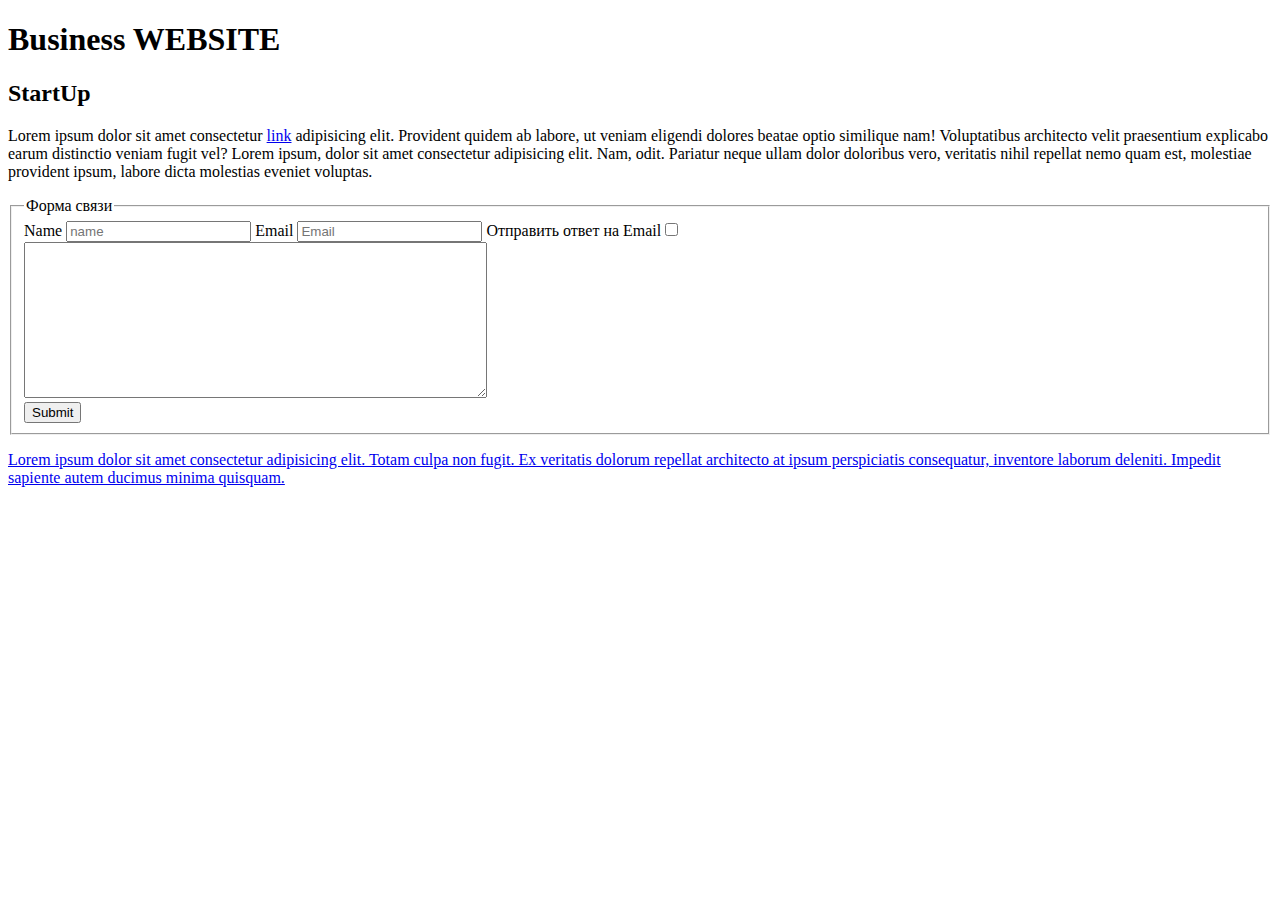
==== Udemy_HTML+CSS/Lessons_1/index.html @ 272c3c9f "фиксация" ====
<!DOCTYPE html>
<html lang="en">
<head>
    <meta charset="UTF-8">
    <meta http-equiv="X-UA-Compatible" content="IE=edge">
    <meta name="viewport" content="width=device-width, initial-scale=1.0">
    <title>My first website</title>
</head>
<body>
    <h1>Business WEBSITE</h1>
    <h2>StartUp</h2>
  <!--   <ol>
        <li>Business WEBSITE</li>
        <li>StartUp</li>
        <span>End business</span>
            <ul>
                <li>1</li>
                <li>2</li>
            </ul>
    </ol> -->

    <p>Lorem ipsum dolor sit amet consectetur <a href="http://htmlbook.ru/html/img">link</a> adipisicing elit. 
    Provident quidem ab labore, ut veniam eligendi dolores beatae 
    optio similique nam! Voluptatibus architecto velit praesentium 
    explicabo earum distinctio veniam fugit vel? Lorem ipsum, 
    dolor sit amet consectetur adipisicing elit. Nam, odit. 
    Pariatur neque ullam dolor doloribus vero, 
    veritatis nihil repellat nemo quam est, 
    molestiae provident ipsum, labore dicta molestias eveniet voluptas.</p>
   <!--  <p>Lorem ipsum dolor sit amet consectetur adipisicing elit. Exercitationem aut nemo amet obcaecati atque officia vel, unde officiis ipsam dolor ex quis odio. Eaque quae voluptates voluptatibus aliquam earum rem.</p> 
    <h2>section 2</h2>    
    <img src="http://img2.joyreactor.cc/pics/post/full/anon-%D0%9A%D0%B0%D1%80%D1%82%D0%B8%D0%BD%D0%BA%D0%B0-2191131.jpeg" alt="my image">   
    <p>Lorem ipsum dolor sit amet, consectetur adipisicing elit. Ea molestias, optio soluta commodi tenetur temporibus consectetur reprehenderit fugit aliquid libero voluptatibus dolorem ipsum doloribus iusto neque ullam saepe. Sint, consectetur.</p>  
    <h3>section 3</h3>
   
    <table>
    <tr>
        <th>Informations</th>
        <th>variable</th>
        <th>Value</th>
    </tr>
    <tr>
        <td>1</td>
        <td>2</td>
        <td>3</td>
    </tr>
    <tr>
        <td>1</td>
        <td>2</td>
        <td>3</td>
    </tr>
</table> -->
<form action="#">
    <fieldset name="Form">
        <Legend>Форма связи</Legend>
          <label for="name">Name</label>
        <input name="name" type="text" placeholder="name">
    <label for="Email">Email</label>   
        <input name="Email" type="Email" placeholder="Email">
        <label>Отправить ответ на Email<input type="checkbox"></label>
        <br>
        <textarea cols="55" rows="10"></textarea>
        <br>
        <input type="submit"> 
    </fieldset>
 <a href="#"><p>Lorem ipsum dolor sit amet consectetur adipisicing elit. Totam culpa non fugit. Ex veritatis dolorum repellat architecto at ipsum perspiciatis consequatur, inventore laborum deleniti. Impedit sapiente autem ducimus minima quisquam.</p></a>
</form>
</body>
</html>
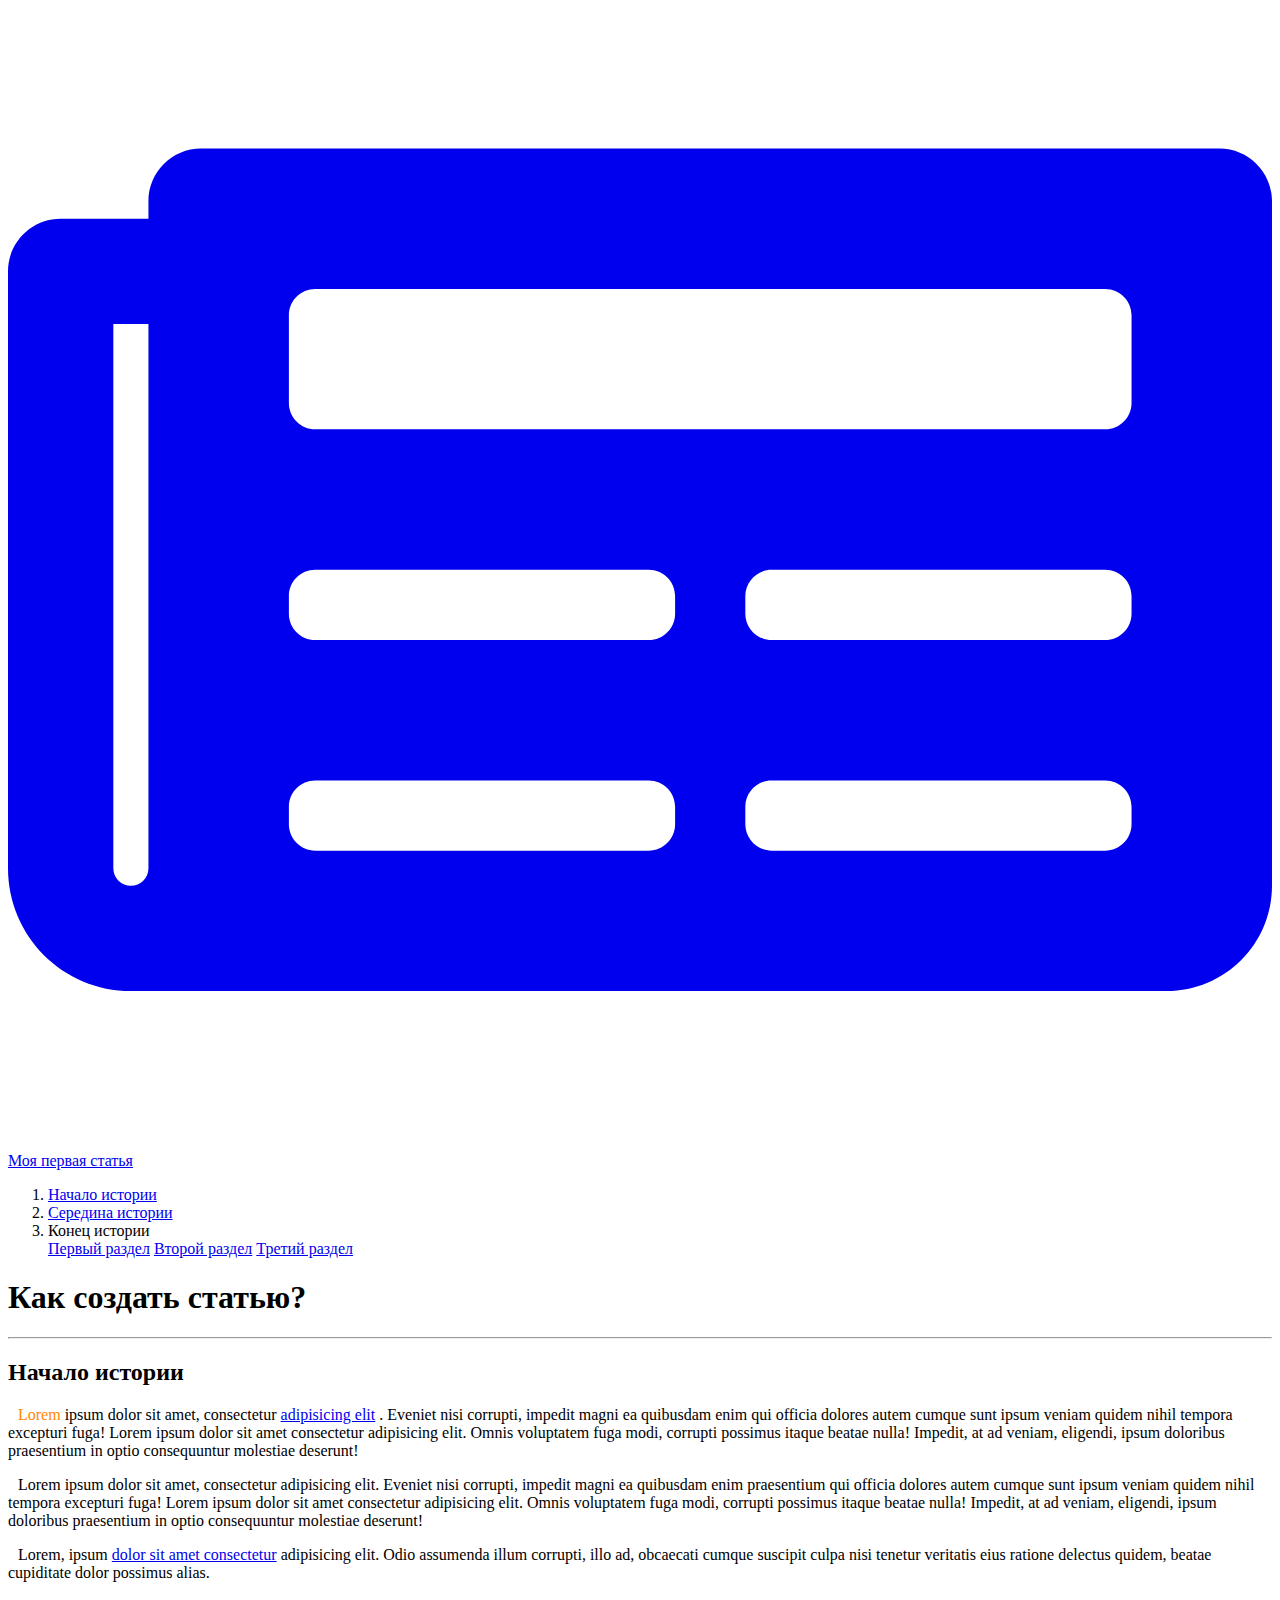
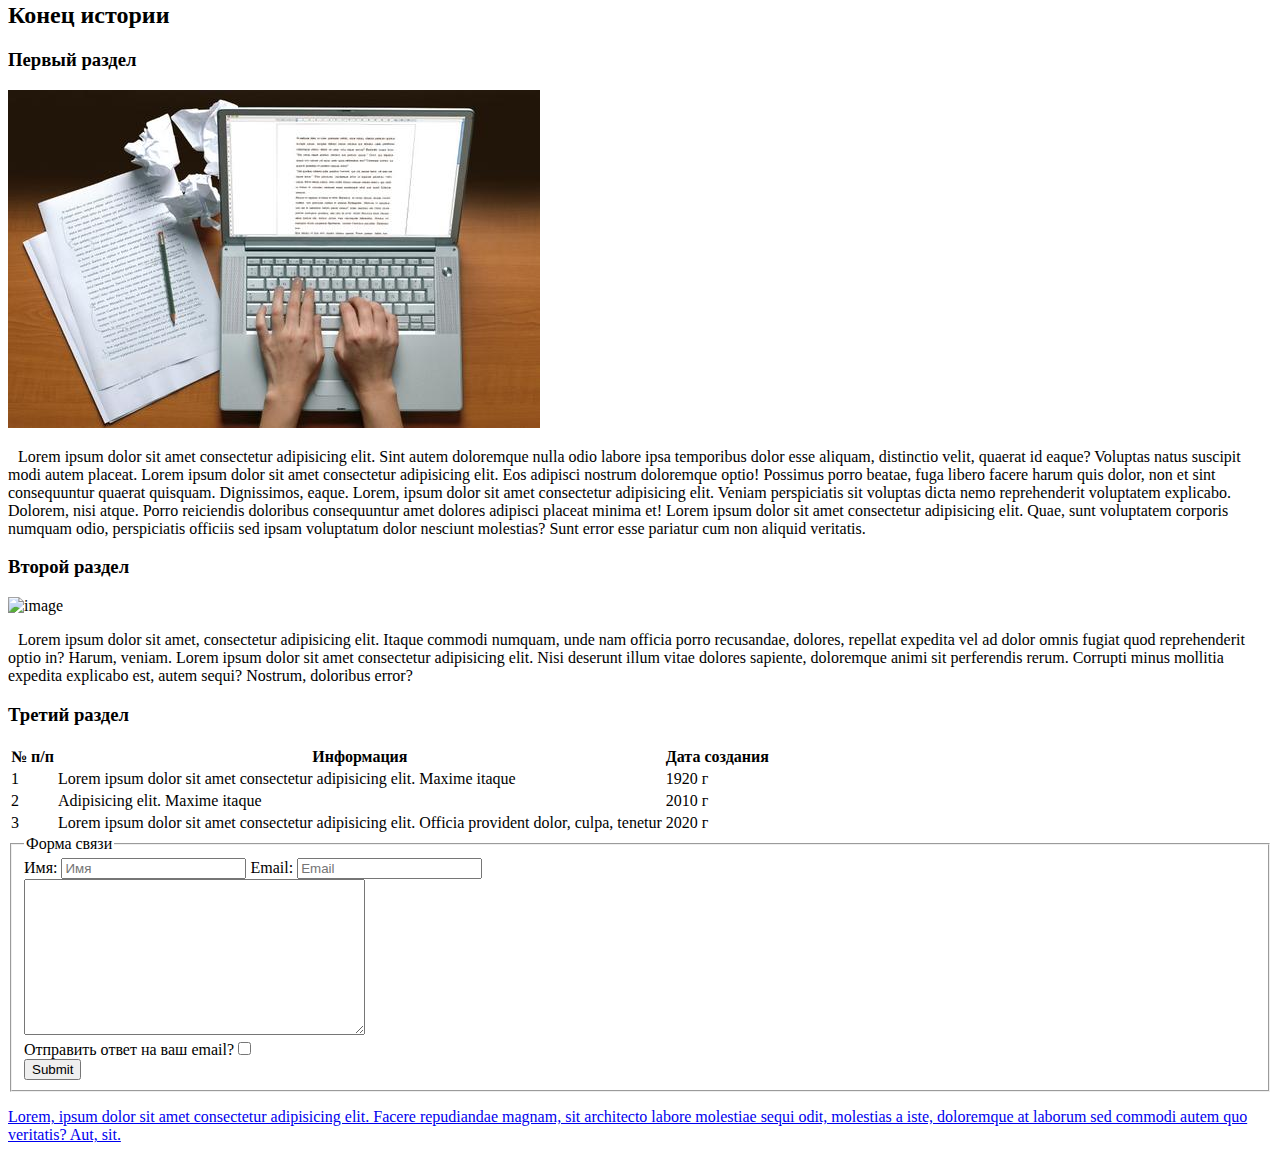
==== commit 8d9aa014: "CSS" ====
--- a/Udemy_HTML+CSS/Lessons_1/index.html
+++ b/Udemy_HTML+CSS/Lessons_1/index.html
@@ -2,68 +2,114 @@
 <html lang="en">
 <head>
     <meta charset="UTF-8">
-    <meta http-equiv="X-UA-Compatible" content="IE=edge">
     <meta name="viewport" content="width=device-width, initial-scale=1.0">
+    <meta http-equiv="X-UA-Compatible" content="ie=edge">
+    <link rel="stylesheet" href="css/style.css">
+    <link href="https://fonts.googleapis.com/css?family=Montserrat:300,400,700&display=swap&subset=cyrillic" rel="stylesheet">
     <title>My first website</title>
 </head>
 <body>
-    <h1>Business WEBSITE</h1>
-    <h2>StartUp</h2>
-  <!--   <ol>
-        <li>Business WEBSITE</li>
-        <li>StartUp</li>
-        <span>End business</span>
-            <ul>
-                <li>1</li>
-                <li>2</li>
-            </ul>
-    </ol> -->
-
-    <p>Lorem ipsum dolor sit amet consectetur <a href="http://htmlbook.ru/html/img">link</a> adipisicing elit. 
-    Provident quidem ab labore, ut veniam eligendi dolores beatae 
-    optio similique nam! Voluptatibus architecto velit praesentium 
-    explicabo earum distinctio veniam fugit vel? Lorem ipsum, 
-    dolor sit amet consectetur adipisicing elit. Nam, odit. 
-    Pariatur neque ullam dolor doloribus vero, 
-    veritatis nihil repellat nemo quam est, 
-    molestiae provident ipsum, labore dicta molestias eveniet voluptas.</p>
-   <!--  <p>Lorem ipsum dolor sit amet consectetur adipisicing elit. Exercitationem aut nemo amet obcaecati atque officia vel, unde officiis ipsam dolor ex quis odio. Eaque quae voluptates voluptatibus aliquam earum rem.</p> 
-    <h2>section 2</h2>    
-    <img src="http://img2.joyreactor.cc/pics/post/full/anon-%D0%9A%D0%B0%D1%80%D1%82%D0%B8%D0%BD%D0%BA%D0%B0-2191131.jpeg" alt="my image">   
-    <p>Lorem ipsum dolor sit amet, consectetur adipisicing elit. Ea molestias, optio soluta commodi tenetur temporibus consectetur reprehenderit fugit aliquid libero voluptatibus dolorem ipsum doloribus iusto neque ullam saepe. Sint, consectetur.</p>  
-    <h3>section 3</h3>
-   
-    <table>
-    <tr>
-        <th>Informations</th>
-        <th>variable</th>
-        <th>Value</th>
-    </tr>
-    <tr>
-        <td>1</td>
-        <td>2</td>
-        <td>3</td>
-    </tr>
-    <tr>
-        <td>1</td>
-        <td>2</td>
-        <td>3</td>
-    </tr>
-</table> -->
-<form action="#">
-    <fieldset name="Form">
-        <Legend>Форма связи</Legend>
-          <label for="name">Name</label>
-        <input name="name" type="text" placeholder="name">
-    <label for="Email">Email</label>   
-        <input name="Email" type="Email" placeholder="Email">
-        <label>Отправить ответ на Email<input type="checkbox"></label>
-        <br>
-        <textarea cols="55" rows="10"></textarea>
-        <br>
-        <input type="submit"> 
-    </fieldset>
- <a href="#"><p>Lorem ipsum dolor sit amet consectetur adipisicing elit. Totam culpa non fugit. Ex veritatis dolorum repellat architecto at ipsum perspiciatis consequatur, inventore laborum deleniti. Impedit sapiente autem ducimus minima quisquam.</p></a>
-</form>
+    <header>
+        <div class="logo">
+            <a href="#">
+                <div class="logo__img">
+                    <svg aria-hidden="true" focusable="false" data-prefix="fas" data-icon="newspaper" class="svg-inline--fa fa-newspaper fa-w-18" role="img" xmlns="http://www.w3.org/2000/svg" viewBox="0 0 576 512"><path fill="currentColor" d="M552 64H88c-13.255 0-24 10.745-24 24v8H24c-13.255 0-24 10.745-24 24v272c0 30.928 25.072 56 56 56h472c26.51 0 48-21.49 48-48V88c0-13.255-10.745-24-24-24zM56 400a8 8 0 0 1-8-8V144h16v248a8 8 0 0 1-8 8zm236-16H140c-6.627 0-12-5.373-12-12v-8c0-6.627 5.373-12 12-12h152c6.627 0 12 5.373 12 12v8c0 6.627-5.373 12-12 12zm208 0H348c-6.627 0-12-5.373-12-12v-8c0-6.627 5.373-12 12-12h152c6.627 0 12 5.373 12 12v8c0 6.627-5.373 12-12 12zm-208-96H140c-6.627 0-12-5.373-12-12v-8c0-6.627 5.373-12 12-12h152c6.627 0 12 5.373 12 12v8c0 6.627-5.373 12-12 12zm208 0H348c-6.627 0-12-5.373-12-12v-8c0-6.627 5.373-12 12-12h152c6.627 0 12 5.373 12 12v8c0 6.627-5.373 12-12 12zm0-96H140c-6.627 0-12-5.373-12-12v-40c0-6.627 5.373-12 12-12h360c6.627 0 12 5.373 12 12v40c0 6.627-5.373 12-12 12z"></path></svg>
+                </div>
+                <p class="logo__title">Моя первая статья</p>
+            </a>
+        </div>
+        <nav>
+            <ol class="menu">
+                <li class="menu__item"><a href="#start">Начало истории</a></li>
+                <li class="menu__item"><a href="#">Cередина истории</a></li>
+                <li class="dropdown">
+                    <div class="dropbtn">Конец истории</div> 
+                    <div class="dropdown-content">
+                        <a href="#finish1">Первый раздел</a>
+                        <a href="#finish2">Второй раздел</a>
+                        <a href="#finish3">Третий раздел</a>
+                    </div>
+                </li>
+            </ol>  
+        </nav>
+    </header>
+    <main>
+        <h1 class="article__title">Как создать статью?</h1>
+        <hr>
+        <section class="story" id="start">
+            <h2 class="story__title">Начало истории</h2>
+            <p><span style="color: rgb(255, 136, 0); margin-left: 10px;">Lorem</span> ipsum dolor sit amet, consectetur <a href="https://learn.javascript.ru/regexp-greedy-and-lazy">adipisicing elit</a> . Eveniet nisi corrupti, impedit magni ea quibusdam enim qui officia dolores autem cumque sunt ipsum veniam quidem nihil tempora excepturi fuga! Lorem ipsum dolor sit amet consectetur adipisicing elit. Omnis voluptatem fuga modi, corrupti possimus itaque beatae nulla! Impedit, at ad veniam, eligendi, ipsum doloribus praesentium in optio consequuntur molestiae deserunt!</p>
+            <p><span style="margin-left: 10px;">Lorem</span> ipsum dolor sit amet, consectetur adipisicing elit. Eveniet nisi corrupti, impedit magni ea quibusdam enim praesentium qui officia dolores autem cumque sunt ipsum veniam quidem nihil tempora excepturi fuga! Lorem ipsum dolor sit amet consectetur adipisicing elit. Omnis voluptatem fuga modi, corrupti possimus itaque beatae nulla! Impedit, at ad veniam, eligendi, ipsum doloribus praesentium in optio consequuntur molestiae deserunt!</p>
+            <p><span style="margin-left: 10px;">Lorem</span>, ipsum <a href="https://learn.javascript.ru/regexp-greedy-and-lazy">dolor sit amet consectetur</a> adipisicing elit. Odio assumenda illum corrupti, illo ad, obcaecati cumque suscipit culpa nisi tenetur veritatis eius ratione delectus quidem, beatae cupiditate dolor possimus alias.</p>
+        </section>
+        <section class="story">
+            <h2 class="story__title">Конец истории</h2>
+            <div id="finish1">
+                <h3>Первый раздел</h3>
+                <div class="story__content">
+                    <img src="img/myImage.jpg" alt="my Image">
+                    <p><span style="margin-left: 10px;">Lorem</span> ipsum dolor sit amet consectetur adipisicing elit. Sint autem doloremque nulla odio labore ipsa temporibus dolor esse aliquam, distinctio velit, quaerat id eaque? Voluptas natus suscipit modi autem placeat. Lorem ipsum dolor sit amet consectetur adipisicing elit. Eos adipisci nostrum doloremque optio! Possimus porro beatae, fuga libero facere harum quis dolor, non et sint consequuntur quaerat quisquam. Dignissimos, eaque. Lorem, ipsum dolor sit amet consectetur adipisicing elit. Veniam perspiciatis sit voluptas dicta nemo reprehenderit voluptatem explicabo. Dolorem, nisi atque. Porro reiciendis doloribus consequuntur amet dolores adipisci placeat minima et! Lorem ipsum dolor sit amet consectetur adipisicing elit. Quae, sunt voluptatem corporis numquam odio, perspiciatis officiis sed ipsam voluptatum dolor nesciunt molestias? Sunt error esse pariatur cum non aliquid veritatis.</p>
+                </div>
+            </div>
+            <div id="finish2">
+                <h3>Второй раздел</h3>
+                <div class="story__content">
+                    <img src="https://webpromotion-group.com/wp-content/uploads/2017/06/analiticheskaya-statya-dlya-sayta-chto-eto-takoe-osnovnyie-osobennosti.jpg" alt="image">
+                    <p><span style="margin-left: 10px;">Lorem</span> ipsum dolor sit amet, consectetur adipisicing elit. Itaque commodi numquam, unde nam officia porro recusandae, dolores, repellat expedita vel ad dolor omnis fugiat quod reprehenderit optio in? Harum, veniam. Lorem ipsum dolor sit amet consectetur adipisicing elit. Nisi deserunt illum vitae dolores sapiente, doloremque animi sit perferendis rerum. Corrupti minus mollitia expedita explicabo est, autem sequi? Nostrum, doloribus error?</p>
+                </div>
+            </div>
+            <div id="finish3"> 
+                <h3>Третий раздел</h3>
+                <div class="wrapper">
+                    <div>
+                        <table>
+                            <tr>
+                                <th>№ п/п</th>
+                                <th>Информация</th>
+                                <th>Дата создания</th>
+                            </tr>
+                            <tr>
+                                <td>1</td>
+                                <td>Lorem ipsum dolor sit amet consectetur adipisicing elit. Maxime itaque</td>
+                                <td>1920 г</td>
+                            </tr>
+                            <tr>
+                                <td>2</td>
+                                <td>Adipisicing elit. Maxime itaque</td>
+                                <td>2010 г</td>
+                            </tr>
+                            <tr>
+                                <td>3</td>
+                                <td>Lorem ipsum dolor sit amet consectetur adipisicing elit. Officia provident dolor, culpa, tenetur</td>
+                                <td>2020 г</td>
+                            </tr>
+                        </table>
+                    </div>
+                    <div>
+                        <form action="#">
+                            <fieldset>
+                                <legend>Форма связи</legend>
+                                <label>Имя: <input name="namepass" type="text" placeholder="Имя"></label>
+                                <label>Email: <input type="email" placeholder="Email"></label>
+                                <br>
+                                <textarea class="form__text" cols="40" rows="10"></textarea>
+                                <br>
+                                <label>Отправить ответ на ваш email?<input type="checkbox"></label>
+                                <br>
+                                <input class="form__submit" type="submit">
+                            </fieldset>
+                        </form>
+                    </div>
+                </div>
+            </div>
+        </section>
+    </main>
+    <footer>
+        <div class="container">
+            <a href="#">
+                <p>Lorem, ipsum dolor sit amet consectetur adipisicing elit. Facere repudiandae magnam, sit architecto labore molestiae sequi odit, molestias a iste, doloremque at laborum sed commodi autem quo veritatis? Aut, sit.</p>
+            </a>
+        </div>
+    </footer>
 </body>
 </html>